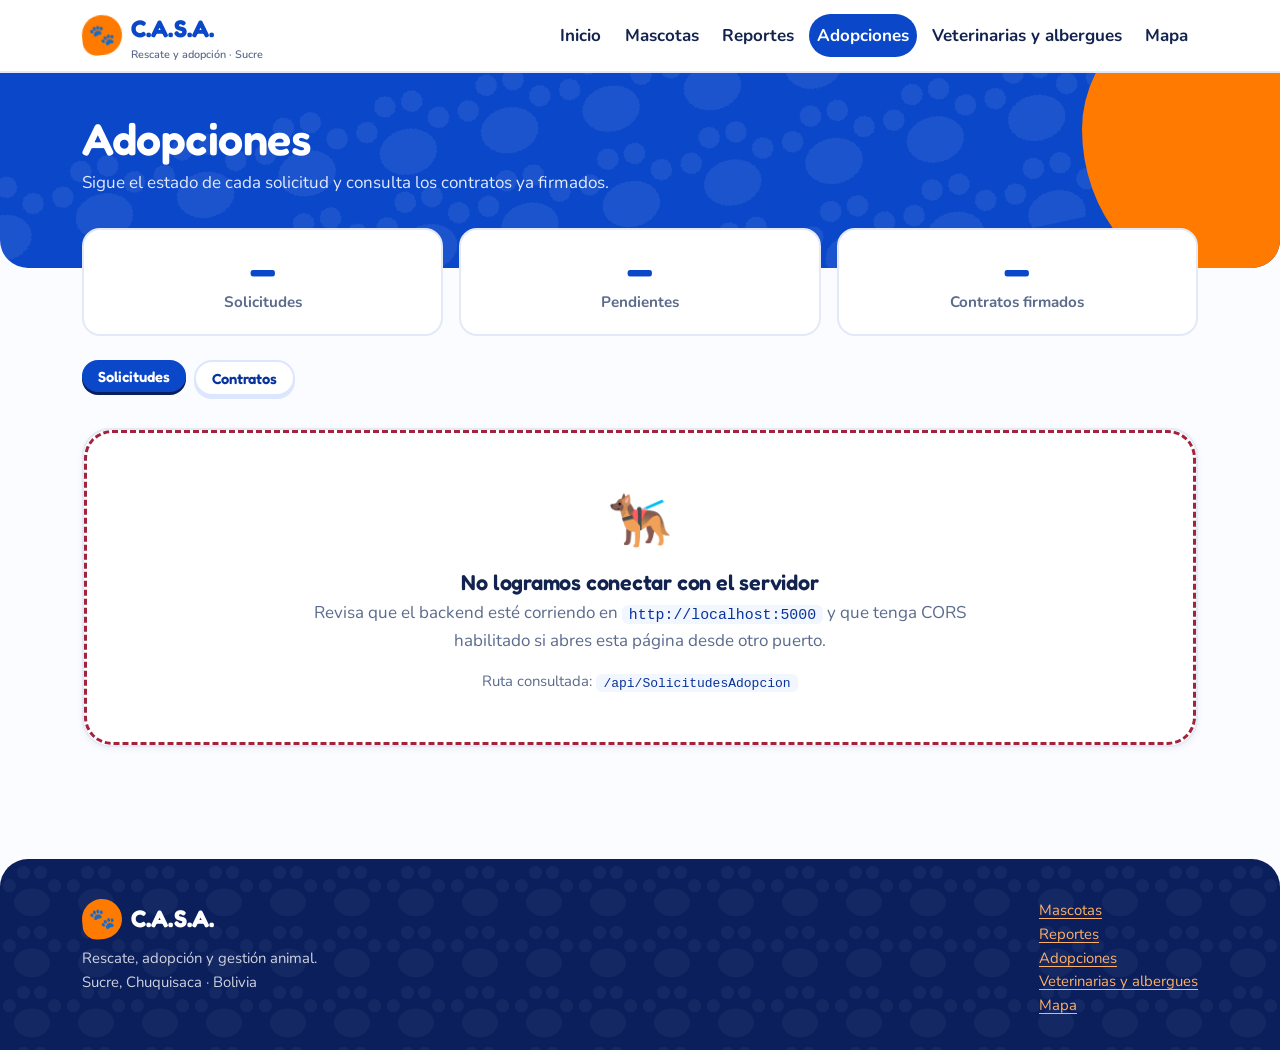
==== wwwroot/adopciones.html @ 9ccaa305 "Adelanto Fronted" ====
<!DOCTYPE html>
<html lang="es">
<head>
  <meta charset="utf-8">
  <meta name="viewport" content="width=device-width, initial-scale=1">
  <title>Adopciones · Proyecto C.A.S.A.</title>
  <link rel="preconnect" href="https://fonts.googleapis.com">
  <link rel="preconnect" href="https://fonts.gstatic.com" crossorigin>
  <link href="https://fonts.googleapis.com/css2?family=Fredoka:wght@500;600;700&family=Nunito:wght@400;600;700;800&display=swap" rel="stylesheet">
  <link href="https://cdn.jsdelivr.net/npm/bootstrap@5.3.3/dist/css/bootstrap.min.css" rel="stylesheet"
        integrity="sha384-QWTKZyjpPEjISv5WaRU9OFeRpok6YctnYmDr5pNlyT2bRjXh0JMhjY6hW+ALEwIH" crossorigin="anonymous">
  <link href="css/styles.css" rel="stylesheet">
</head>
<body data-page="adopciones">
  <div id="casa-nav"></div>

  <main id="contenido" class="casa-main">
    <header class="casa-hero casa-hero--page">
      <div class="container">
        <h1>Adopciones</h1>
        <p>Sigue el estado de cada solicitud y consulta los contratos ya firmados.</p>
      </div>
    </header>

    <div class="container casa-overlap">
      <div class="row row-cols-1 row-cols-sm-3 g-3 mb-4">
        <div class="col"><div class="casa-counter"><strong id="k-total">—</strong><span>Solicitudes</span></div></div>
        <div class="col"><div class="casa-counter"><strong id="k-pend">—</strong><span>Pendientes</span></div></div>
        <div class="col"><div class="casa-counter"><strong id="k-contratos">—</strong><span>Contratos firmados</span></div></div>
      </div>

      <ul class="nav nav-pills gap-2 mb-3" id="pestanas" role="tablist">
        <li class="nav-item" role="presentation">
          <button class="btn-casa-ghost btn-casa btn-casa-sm active" id="tab-sol" data-bs-toggle="pill" data-bs-target="#panel-sol" type="button" role="tab" aria-controls="panel-sol" aria-selected="true">Solicitudes</button>
        </li>
        <li class="nav-item" role="presentation">
          <button class="btn-casa-ghost btn-casa btn-casa-sm" id="tab-con" data-bs-toggle="pill" data-bs-target="#panel-con" type="button" role="tab" aria-controls="panel-con" aria-selected="false">Contratos</button>
        </li>
      </ul>

      <div class="tab-content">
        <div class="tab-pane fade show active" id="panel-sol" role="tabpanel" aria-labelledby="tab-sol" tabindex="0">
          <div class="d-flex flex-wrap gap-2 mb-3" id="chips" role="group" aria-label="Filtrar por estado"></div>
          <div class="casa-table-wrap" id="tabla" aria-live="polite">
            <div class="casa-skeleton" style="min-height:240px" aria-hidden="true"></div>
          </div>
        </div>
        <div class="tab-pane fade" id="panel-con" role="tabpanel" aria-labelledby="tab-con" tabindex="0">
          <div class="row g-3 row-cols-1 row-cols-md-2 row-cols-xl-3" id="contratos"></div>
        </div>
      </div>
    </div>
  </main>

  <div id="casa-footer"></div>

  <script src="https://cdn.jsdelivr.net/npm/bootstrap@5.3.3/dist/js/bootstrap.bundle.min.js"
          integrity="sha384-YvpcrYf0tY3lHB60NNkmXc5s9fDVZLESaAA55NDzOxhy9GkcIdslK1eN7N6jIeHz" crossorigin="anonymous"></script>
  <script src="js/common.js"></script>
  <script>
    (async function () {
      const E = CASA.endpoints, g = CASA.g, esc = CASA.esc;
      const $ = (id) => document.getElementById(id);

      /* El botón activo de las pestañas usa el estilo "azul" */
      $('pestanas').addEventListener('shown.bs.tab', (ev) => {
        document.querySelectorAll('#pestanas .btn-casa').forEach((b) => b.classList.toggle('btn-casa-blue', b === ev.target));
        document.querySelectorAll('#pestanas .btn-casa').forEach((b) => b.classList.toggle('btn-casa-ghost', b !== ev.target));
      });
      $('tab-sol').classList.replace('btn-casa-ghost', 'btn-casa-blue');

      /* ---------- Carga ---------- */
      const [sol, ado, mas] = await Promise.allSettled([
        CASA.api.list(E.solicitudes),
        CASA.api.list(E.adopciones),
        CASA.api.list(E.mascotas)
      ]);

      if (sol.status !== 'fulfilled') {
        CASA.ui.error($('tabla'), sol.reason, E.solicitudes);
        $('contratos').innerHTML = '';
        return;
      }

      const solicitudes = sol.value;
      const adopciones = ado.status === 'fulfilled' ? ado.value : [];
      const mascotasById = mas.status === 'fulfilled' ? CASA.byId(mas.value) : {};
      const solById = CASA.byId(solicitudes);
      const contratoPorSolicitud = Object.fromEntries(adopciones.map((a) => [g(a, 'solicitudId'), a]));

      const mascotaDe = (s) => g(s, 'mascotas', 'mascota') || mascotasById[g(s, 'mascotaId')];

      /* ---------- Contadores ---------- */
      $('k-total').textContent = solicitudes.length;
      $('k-pend').textContent = solicitudes.filter((s) => CASA.estadoClass(g(s, 'estado')) === 'is-wait').length;
      $('k-contratos').textContent = ado.status === 'fulfilled' ? adopciones.length : '—';

      /* ---------- Solicitudes ---------- */
      let filtro = '';
      const estados = [...new Set(solicitudes.map((s) => g(s, 'estado')).filter(Boolean))];
      $('chips').innerHTML = ['', ...estados].map((e) =>
        `<button type="button" class="casa-chip ${e === '' ? 'is-active' : ''}" data-estado="${esc(e)}" aria-pressed="${e === ''}">${e === '' ? 'Todas' : esc(e)}</button>`).join('');
      $('chips').addEventListener('click', (ev) => {
        const chip = ev.target.closest('.casa-chip');
        if (!chip) return;
        filtro = chip.dataset.estado;
        $('chips').querySelectorAll('.casa-chip').forEach((c) => {
          c.classList.toggle('is-active', c === chip);
          c.setAttribute('aria-pressed', c === chip);
        });
        renderSolicitudes();
      });

      function renderSolicitudes() {
        const lista = solicitudes
          .filter((s) => !filtro || g(s, 'estado') === filtro)
          .sort((a, b) => new Date(g(b, 'fecha')) - new Date(g(a, 'fecha')));

        if (!lista.length) {
          CASA.ui.empty($('tabla'), '📭', 'No hay solicitudes para mostrar',
            solicitudes.length ? 'Prueba con otro estado.' : 'Las solicitudes de adopción aparecerán aquí cuando alguien las envíe.');
          return;
        }
        $('tabla').innerHTML = `
          <div class="table-responsive">
            <table class="table casa-table">
              <thead><tr><th>Mascota</th><th>Ciudadano</th><th>Fecha</th><th>Estado</th><th>Contrato</th></tr></thead>
              <tbody>
                ${lista.map((s) => {
                  const m = mascotaDe(s);
                  const foto = CASA.imgUrl(g(m, 'foto'));
                  const ciu = g(s, 'ciudadanos', 'ciudadano');
                  const barrio = g(ciu, 'barrio');
                  const contrato = contratoPorSolicitud[g(s, 'id')];
                  return `<tr>
                    <td><div class="cell-pet">
                      ${foto ? `<img src="${esc(foto)}" alt="" loading="lazy" data-fallback>` : `<span class="thumb-fallback" aria-hidden="true">${CASA.especieEmoji(g(m, 'especie'))}</span>`}
                      <span>${esc(g(m, 'nombre') || 'Mascota #' + g(s, 'mascotaId'))}</span>
                    </div></td>
                    <td>#${esc(g(s, 'ciudadanoId'))}${barrio ? `<br><small class="text-muted">${esc(barrio)}</small>` : ''}</td>
                    <td class="text-nowrap">${CASA.fmtDate(g(s, 'fecha'))}</td>
                    <td>${CASA.badge(g(s, 'estado'))}</td>
                    <td>${contrato ? `<span class="casa-badge is-done">${esc(g(contrato, 'numeroSerie') || 'Firmado')}</span>` : '<span class="text-muted">—</span>'}</td>
                  </tr>`;
                }).join('')}
              </tbody>
            </table>
          </div>`;
      }
      renderSolicitudes();

      /* ---------- Contratos ---------- */
      const cont = $('contratos');
      if (ado.status !== 'fulfilled') {
        CASA.ui.error(cont, ado.reason, E.adopciones);
      } else if (!adopciones.length) {
        CASA.ui.empty(cont, '📄', 'Todavía no hay contratos firmados', 'Cuando se apruebe una adopción, su contrato aparecerá aquí.');
      } else {
        cont.innerHTML = adopciones
          .sort((a, b) => new Date(g(b, 'fecha')) - new Date(g(a, 'fecha')))
          .map((a) => {
            const s = g(a, 'solicitudesAdopcion') || solById[g(a, 'solicitudId')];
            const m = s && mascotaDe(s);
            const firma = String(g(a, 'firma') || '');
            const firmaImg = /^data:image\/(png|jpe?g|webp);base64,[a-z0-9+/=]+$/i.test(firma);
            return `
              <div class="col"><article class="casa-contract">
                <div class="d-flex align-items-start gap-3">
                  <span class="casa-card__icon casa-card__icon--orange" aria-hidden="true">${CASA.especieEmoji(g(m, 'especie'))}</span>
                  <div>
                    <div class="casa-contract__serial">${esc(g(a, 'numeroSerie') || 'Sin número')}</div>
                    <div class="fw-bold">${esc(g(m, 'nombre') || 'Solicitud #' + g(a, 'solicitudId'))}</div>
                    <small class="text-muted">Firmado el ${CASA.fmtDate(g(a, 'fecha'))}</small>
                  </div>
                </div>
                <div class="casa-contract__sign">
                  ${firmaImg ? `<img src="${esc(firma)}" alt="Firma del adoptante">` : (firma ? 'Firma: ' + esc(firma) : 'Sin firma registrada')}
                </div>
              </article></div>`;
          }).join('');
      }
    })();
  </script>
</body>
</html>
---- wwwroot/css/styles.css ----
/* ==========================================================================
   Proyecto C.A.S.A. — Rescate, adopción y gestión animal · Sucre, Bolivia
   Hoja de estilos principal (se carga DESPUÉS de Bootstrap 5)
   --------------------------------------------------------------------------
   Idea visual: la "placa de collar". El nombre de cada mascota va en una
   placa con agujerito y la cinta de color del distrito hace de collar.
   Paleta: naranja vibrante + azul cobalto sobre fondos limpios.
   Para ajustar los colores a tu imagen de referencia, cambia SOLO los
   valores de la sección :root.
   ========================================================================== */

/* ---------- 1. Tokens ---------------------------------------------------- */
:root {
  /* Naranja vibrante */
  --casa-orange-50:  #FFF6EC;
  --casa-orange-100: #FFE6CC;
  --casa-orange-300: #FFB066;
  --casa-orange-500: #FF7A00;   /* principal */
  --casa-orange-600: #E86300;
  --casa-orange-800: #8F3D00;   /* texto sobre fondos naranja claro */

  /* Azul cobalto / real */
  --casa-blue-50:  #F2F6FF;
  --casa-blue-100: #DCE6FF;
  --casa-blue-300: #7FA0F0;
  --casa-blue-600: #0B47C9;     /* principal */
  --casa-blue-700: #08339A;
  --casa-blue-900: #0A1F5C;

  /* Neutros */
  --casa-white: #FFFFFF;
  --casa-ink:   #12234F;        /* texto */
  --casa-muted: #5B6B8C;
  --casa-line:  #E3E9F6;
  --casa-bg:    #FBFCFF;

  /* Solo para estados negativos (rechazado, cerrado) */
  --casa-danger-50:  #FDECEF;
  --casa-danger-700: #A3223C;

  /* Forma y sombra */
  --casa-r-sm: 12px;
  --casa-r-md: 18px;
  --casa-r-lg: 28px;
  --casa-r-pill: 999px;
  --casa-shadow-sm: 0 2px 6px rgba(18, 35, 79, .06);
  --casa-shadow-md: 0 10px 28px rgba(18, 35, 79, .10);
  --casa-shadow-pop: 0 6px 0 var(--casa-blue-700);

  /* Tipografía */
  --casa-font-display: "Fredoka", "Baloo 2", "Trebuchet MS", system-ui, sans-serif;
  --casa-font-body: "Nunito", system-ui, -apple-system, "Segoe UI", sans-serif;

  /* Huella de patita (SVG embebido, se usa como patrón) */
  --casa-paw: url("data:image/svg+xml,%3Csvg xmlns='http://www.w3.org/2000/svg' viewBox='0 0 68 64'%3E%3Cg fill='%23ffffff'%3E%3Ccircle cx='10' cy='28' r='7'/%3E%3Ccircle cx='25' cy='14' r='7'/%3E%3Ccircle cx='43' cy='14' r='7'/%3E%3Ccircle cx='58' cy='28' r='7'/%3E%3Cellipse cx='34' cy='46' rx='19' ry='15'/%3E%3C/g%3E%3C/svg%3E");

  /* Puentes hacia Bootstrap 5 */
  --bs-body-font-family: var(--casa-font-body);
  --bs-body-color: var(--casa-ink);
  --bs-body-bg: var(--casa-bg);
  --bs-link-color: var(--casa-blue-600);
  --bs-link-hover-color: var(--casa-blue-700);
  --bs-border-color: var(--casa-line);
  --bs-border-radius: var(--casa-r-sm);
  --bs-border-radius-lg: var(--casa-r-md);
  --bs-border-radius-pill: var(--casa-r-pill);
}

/* ---------- 2. Base ------------------------------------------------------ */
html { scroll-behavior: smooth; }

body {
  font-family: var(--casa-font-body);
  font-size: 1.0625rem;
  line-height: 1.6;
  color: var(--casa-ink);
  background: var(--casa-bg);
  -webkit-font-smoothing: antialiased;
}

h1, h2, h3, h4, h5, h6,
.casa-display {
  font-family: var(--casa-font-display);
  font-weight: 600;
  line-height: 1.15;
  letter-spacing: -.01em;
  color: var(--casa-ink);
}

h1 { font-size: clamp(2.2rem, 5vw, 3.6rem); }
h2 { font-size: clamp(1.6rem, 3vw, 2.2rem); }
h3 { font-size: 1.35rem; }

p { max-width: 68ch; }
.text-muted, .casa-muted { color: var(--casa-muted) !important; }

a { text-underline-offset: 3px; }

:focus-visible {
  outline: 3px solid var(--casa-orange-500);
  outline-offset: 3px;
  border-radius: 6px;
}

::selection { background: var(--casa-orange-100); color: var(--casa-ink); }

.casa-main { min-height: 60vh; padding-bottom: 4rem; }

/* ---------- 3. Navegación ------------------------------------------------ */
.casa-nav {
  background: rgba(255, 255, 255, .92);
  backdrop-filter: blur(8px);
  border-bottom: 2px solid var(--casa-line);
  padding-block: .6rem;
}

.casa-brand {
  display: inline-flex;
  align-items: center;
  gap: .55rem;
  font-family: var(--casa-font-display);
  font-weight: 700;
  font-size: 1.5rem;
  color: var(--casa-blue-600);
  text-decoration: none;
  letter-spacing: .02em;
}
.casa-brand:hover { color: var(--casa-blue-700); }
.casa-brand__logo {
  display: grid;
  place-items: center;
  width: 2.5rem;
  height: 2.5rem;
  border-radius: 50% 50% 50% 14px;
  background: var(--casa-orange-500);
  font-size: 1.3rem;
  transform: rotate(-6deg);
}
.casa-brand small {
  display: block;
  font-family: var(--casa-font-body);
  font-weight: 600;
  font-size: .68rem;
  letter-spacing: 0;
  color: var(--casa-muted);
  line-height: 1;
  margin-top: .15rem;
}

.casa-nav .nav-link {
  font-weight: 700;
  color: var(--casa-ink);
  border-radius: var(--casa-r-pill);
  padding: .5rem 1rem;
  margin-inline: .1rem;
}
.casa-nav .nav-link:hover { background: var(--casa-blue-50); color: var(--casa-blue-700); }
.casa-nav .nav-link.active {
  background: var(--casa-blue-600);
  color: var(--casa-white);
}
.casa-nav .navbar-toggler { border: 2px solid var(--casa-blue-600); border-radius: var(--casa-r-sm); }

/* ---------- 4. Botones --------------------------------------------------- */
.btn-casa,
.btn-casa-blue,
.btn-casa-ghost {
  --_bg: var(--casa-orange-500);
  --_fg: var(--casa-ink);
  --_edge: var(--casa-orange-800);
  display: inline-flex;
  align-items: center;
  justify-content: center;
  gap: .5rem;
  font-family: var(--casa-font-display);
  font-weight: 600;
  font-size: 1.05rem;
  line-height: 1.2;
  padding: .7rem 1.5rem;
  border: 0;
  border-radius: var(--casa-r-pill);
  background: var(--_bg);
  color: var(--_fg);
  box-shadow: 0 4px 0 var(--_edge);
  text-decoration: none;
  cursor: pointer;
  transition: transform .12s ease, box-shadow .12s ease, background-color .12s ease;
}
.btn-casa:hover,
.btn-casa-blue:hover,
.btn-casa-ghost:hover {
  transform: translateY(-2px);
  box-shadow: 0 6px 0 var(--_edge);
  color: var(--_fg);
}
.btn-casa:active,
.btn-casa-blue:active,
.btn-casa-ghost:active {
  transform: translateY(3px);
  box-shadow: 0 1px 0 var(--_edge);
}
.btn-casa:disabled, .btn-casa-blue:disabled, .btn-casa-ghost:disabled,
.btn-casa[disabled], .btn-casa-blue[disabled] {
  opacity: .55;
  pointer-events: none;
  box-shadow: none;
}

.btn-casa-blue { --_bg: var(--casa-blue-600); --_fg: #fff; --_edge: var(--casa-blue-900); }
.btn-casa-ghost {
  --_bg: var(--casa-white);
  --_fg: var(--casa-blue-700);
  --_edge: var(--casa-blue-100);
  border: 2px solid var(--casa-blue-100);
}
.btn-casa-sm { font-size: .92rem; padding: .45rem 1rem; box-shadow: 0 3px 0 var(--_edge); }
.btn-casa-lg { font-size: 1.2rem; padding: .9rem 2rem; }

/* Botón dentro del hero (fondo azul): el sombreado usa un azul más oscuro */
.casa-hero .btn-casa       { --_edge: #B34F00; }
.casa-hero .btn-casa-ghost { --_bg: transparent; --_fg: #fff; --_edge: rgba(255,255,255,.25); border-color: rgba(255,255,255,.55); }

/* ---------- 5. Hero ------------------------------------------------------ */
.casa-hero {
  position: relative;
  overflow: hidden;
  isolation: isolate;
  color: #fff;
  background: var(--casa-blue-600);
  border-radius: 0 0 var(--casa-r-lg) var(--casa-r-lg);
  padding: clamp(3rem, 8vw, 6rem) 0 clamp(5rem, 10vw, 8rem);
}
.casa-hero::before {            /* patrón de patitas */
  content: "";
  position: absolute;
  inset: 0;
  z-index: -2;
  background-image: var(--casa-paw);
  background-size: 74px;
  opacity: .07;
  transform: rotate(-12deg) scale(1.4);
}
.casa-hero::after {             /* mancha naranja */
  content: "";
  position: absolute;
  z-index: -1;
  right: -8%;
  top: -30%;
  width: min(46vw, 520px);
  aspect-ratio: 1;
  background: var(--casa-orange-500);
  border-radius: 58% 42% 55% 45% / 48% 56% 44% 52%;
}
.casa-hero h1, .casa-hero h2 { color: #fff; }
.casa-hero:not(.casa-hero--page) .container > h1 { max-width: 14ch; }   /* no invade la mancha naranja */
.casa-hero .lead { color: rgba(255,255,255,.88); font-size: 1.2rem; max-width: 46ch; }

.casa-hero--page { padding: 2.5rem 0 4.5rem; }
.casa-hero--page::after { width: min(30vw, 300px); top: -45%; }
.casa-hero--page h1 { font-size: clamp(1.9rem, 4vw, 2.8rem); margin-bottom: .3rem; }
.casa-hero--page p { margin: 0; color: rgba(255,255,255,.88); }

.casa-hero__stat {
  display: inline-flex;
  align-items: baseline;
  gap: .5rem;
  background: rgba(255,255,255,.12);
  border: 2px solid rgba(255,255,255,.25);
  border-radius: var(--casa-r-pill);
  padding: .35rem 1rem;
  font-weight: 700;
}
.casa-hero__stat strong { font-family: var(--casa-font-display); font-size: 1.4rem; color: var(--casa-orange-300); }

/* Entrada del hero: único movimiento automático del sitio */
@keyframes casa-pop-in {
  from { opacity: 0; transform: translateY(14px) scale(.98); }
  to   { opacity: 1; transform: none; }
}
.casa-hero .container > * { animation: casa-pop-in .5s cubic-bezier(.2,.8,.3,1) both; }
.casa-hero .container > *:nth-child(2) { animation-delay: .08s; }
.casa-hero .container > *:nth-child(3) { animation-delay: .16s; }
.casa-hero .container > *:nth-child(4) { animation-delay: .24s; }

/* Elementos que "suben" para solapar el hero */
.casa-overlap { margin-top: -3.5rem; position: relative; z-index: 2; }

/* ---------- 6. Secciones / titulares ------------------------------------ */
.casa-section { padding-block: 3rem; }
.casa-section-title { display: flex; align-items: center; gap: .6rem; margin-bottom: 1.25rem; }
.casa-section-title::after {
  content: "";
  flex: 1;
  height: 0;
  border-top: 3px dotted var(--casa-orange-300);
  min-width: 2rem;
}

/* ---------- 7. Accesos directos (home) ---------------------------------- */
.casa-quick {
  display: flex;
  flex-direction: column;
  gap: .35rem;
  height: 100%;
  padding: 1.4rem 1.4rem 1.2rem;
  background: var(--casa-white);
  border: 2px solid var(--casa-line);
  border-radius: var(--casa-r-lg);
  box-shadow: var(--casa-shadow-md);
  color: var(--casa-ink);
  text-decoration: none;
  transition: transform .15s ease, border-color .15s ease;
}
.casa-quick:hover { transform: translateY(-4px); border-color: var(--casa-orange-500); color: var(--casa-ink); }
.casa-quick__icon {
  display: grid;
  place-items: center;
  width: 3.4rem;
  height: 3.4rem;
  font-size: 1.8rem;
  border-radius: 18px 18px 18px 6px;
  background: var(--casa-orange-100);
  margin-bottom: .4rem;
}
.casa-quick:nth-child(even) .casa-quick__icon,
.col:nth-child(even) .casa-quick__icon { background: var(--casa-blue-100); }
.casa-quick h3 { margin: 0; font-size: 1.25rem; }
.casa-quick p { margin: 0; font-size: .95rem; color: var(--casa-muted); }

/* Cifras de la home */
.casa-counter {
  text-align: center;
  padding: 1.2rem 1rem;
  background: var(--casa-white);
  border-radius: var(--casa-r-md);
  border: 2px solid var(--casa-line);
}
.casa-counter strong {
  display: block;
  font-family: var(--casa-font-display);
  font-size: 2.4rem;
  line-height: 1;
  color: var(--casa-blue-600);
}
.casa-counter span { font-weight: 700; color: var(--casa-muted); font-size: .95rem; }

/* Banda de llamada a la acción */
.casa-cta {
  position: relative;
  overflow: hidden;
  background: var(--casa-orange-500);
  border-radius: var(--casa-r-lg);
  padding: 2.5rem clamp(1.5rem, 5vw, 3.5rem);
  color: var(--casa-ink);
}
.casa-cta::before {
  content: "";
  position: absolute;
  inset: 0;
  background-image: var(--casa-paw);
  background-size: 70px;
  opacity: .12;
  transform: rotate(10deg) scale(1.3);
  pointer-events: none;
}
.casa-cta > * { position: relative; }
.casa-cta h2 { margin-bottom: .4rem; }

/* ---------- 8. Filtros --------------------------------------------------- */
.casa-filters {
  display: flex;
  flex-wrap: wrap;
  gap: .75rem;
  align-items: center;
  background: var(--casa-white);
  border: 2px solid var(--casa-line);
  border-radius: var(--casa-r-lg);
  padding: .9rem 1.1rem;
  box-shadow: var(--casa-shadow-md);
}
.casa-filters .form-control,
.casa-filters .form-select { max-width: 220px; }
.casa-filters .casa-search { flex: 1 1 220px; max-width: none; }

.casa-chip {
  display: inline-flex;
  align-items: center;
  gap: .35rem;
  padding: .3rem .8rem;
  border-radius: var(--casa-r-pill);
  border: 2px solid var(--casa-line);
  background: var(--casa-white);
  font-weight: 700;
  font-size: .9rem;
  color: var(--casa-ink);
  cursor: pointer;
  transition: background-color .12s ease, border-color .12s ease;
}
.casa-chip:hover { border-color: var(--casa-blue-300); }
.casa-chip.is-active { background: var(--casa-blue-600); border-color: var(--casa-blue-600); color: #fff; }

/* ---------- 9. Tarjeta de mascota (placa de collar) --------------------- */
.pet-card {
  position: relative;
  display: flex;
  flex-direction: column;
  height: 100%;
  background: var(--casa-white);
  border: 2px solid var(--casa-line);
  border-radius: var(--casa-r-lg);
  box-shadow: var(--casa-shadow-sm);
  overflow: hidden;
  transition: transform .15s ease, box-shadow .15s ease, border-color .15s ease;
}
.pet-card:hover {
  transform: translateY(-4px);
  box-shadow: var(--casa-shadow-md);
  border-color: var(--casa-orange-300);
}

.pet-card__photo {
  position: relative;
  aspect-ratio: 4 / 3;
  background: linear-gradient(135deg, var(--casa-orange-100), var(--casa-blue-100));
  overflow: hidden;
}
.pet-card__photo img { position: relative; z-index: 1; width: 100%; height: 100%; object-fit: cover; display: block; }
.pet-card__photo .pet-card__fallback {
  position: absolute;
  inset: 0;
  display: grid;
  place-items: center;
  font-size: 4.5rem;
}
.pet-card__ribbon {          /* cinta del distrito, como un collar */
  z-index: 2;
  position: absolute;
  left: 0;
  right: 0;
  bottom: 0;
  height: 10px;
  background: var(--ribbon, var(--casa-orange-500));
}
.pet-card__status { position: absolute; z-index: 2; top: .8rem; right: .8rem; }

.pet-card__body { display: flex; flex-direction: column; gap: .7rem; padding: 0 1.2rem 1.2rem; flex: 1; }

.pet-tag {                   /* la placa */
  position: relative;
  align-self: flex-start;
  display: inline-flex;
  align-items: center;
  gap: .6rem;
  margin: -1.1rem 0 0 -.2rem;
  padding: .45rem 1.1rem .45rem .8rem;
  background: var(--casa-orange-500);
  color: var(--casa-ink);
  font-family: var(--casa-font-display);
  font-weight: 600;
  font-size: 1.3rem;
  line-height: 1.1;
  border-radius: 8px 22px 22px 8px;
  box-shadow: 0 3px 0 var(--casa-orange-800);
  transform: rotate(-2deg);
  z-index: 3;
}
.pet-tag::before {           /* agujero de la placa */
  content: "";
  width: .7rem;
  height: .7rem;
  border-radius: 50%;
  background: var(--casa-white);
  box-shadow: inset 0 2px 0 rgba(18,35,79,.25);
  flex: none;
}

.pet-card__meta { display: flex; flex-wrap: wrap; gap: .4rem; }
.pet-trait {
  display: inline-flex;
  align-items: center;
  gap: .3rem;
  padding: .2rem .65rem;
  background: var(--casa-blue-50);
  color: var(--casa-blue-700);
  border-radius: var(--casa-r-pill);
  font-size: .85rem;
  font-weight: 700;
}
.pet-card__desc {
  margin: 0;
  color: var(--casa-muted);
  font-size: .96rem;
  display: -webkit-box;
  -webkit-line-clamp: 3;
  -webkit-box-orient: vertical;
  overflow: hidden;
}
.pet-card__foot {
  margin-top: auto;
  display: flex;
  align-items: center;
  justify-content: space-between;
  gap: .6rem;
  padding-top: .6rem;
  border-top: 2px dotted var(--casa-line);
}
.pet-card__district { display: inline-flex; align-items: center; gap: .4rem; font-size: .88rem; font-weight: 700; color: var(--casa-muted); }
.ribbon-dot {
  display: inline-block;
  width: .85rem;
  height: .85rem;
  border-radius: 50%;
  background: var(--ribbon, var(--casa-orange-500));
  border: 2px solid var(--casa-white);
  box-shadow: 0 0 0 2px var(--casa-line);
  flex: none;
}

/* Tarjeta genérica (establecimientos, contratos, etc.) */
.casa-card {
  position: relative;
  height: 100%;
  background: var(--casa-white);
  border: 2px solid var(--casa-line);
  border-radius: var(--casa-r-lg);
  box-shadow: var(--casa-shadow-sm);
  padding: 1.3rem 1.3rem 1.2rem;
}
.casa-card__icon {
  display: grid;
  place-items: center;
  width: 3rem;
  height: 3rem;
  font-size: 1.6rem;
  border-radius: 16px 16px 16px 5px;
  background: var(--casa-blue-100);
  flex: none;
}
.casa-card__icon--orange { background: var(--casa-orange-100); }
.casa-card h3 { margin: 0; font-size: 1.2rem; }
.casa-card ul.casa-facts { list-style: none; margin: .8rem 0 0; padding: 0; display: grid; gap: .35rem; font-size: .95rem; }
.casa-facts li { display: flex; gap: .55rem; align-items: baseline; }
.casa-facts li > span:first-child { width: 1.3rem; text-align: center; flex: none; }

.stars { color: var(--casa-orange-500); letter-spacing: 2px; font-size: 1rem; white-space: nowrap; }
.stars .off { color: var(--casa-line); }

/* Contrato de adopción: ficha con borde punteado, como un certificado */
.casa-contract {
  position: relative;
  background: var(--casa-white);
  border: 3px dashed var(--casa-blue-300);
  border-radius: var(--casa-r-md);
  padding: 1.1rem 1.25rem;
  height: 100%;
}
.casa-contract__serial { font-family: var(--casa-font-display); font-size: 1.15rem; color: var(--casa-blue-700); word-break: break-all; }
.casa-contract__sign {
  margin-top: .6rem;
  padding-top: .5rem;
  border-top: 2px solid var(--casa-line);
  font-style: italic;
  color: var(--casa-muted);
  font-size: .95rem;
}

.casa-contract__sign img { max-height: 64px; max-width: 100%; display: block; }

/* ---------- 10. Badges de estado ---------------------------------------- */
.casa-badge {
  display: inline-flex;
  align-items: center;
  gap: .35rem;
  padding: .25rem .75rem;
  border-radius: var(--casa-r-pill);
  font-size: .82rem;
  font-weight: 800;
  line-height: 1.3;
  background: var(--casa-line);
  color: var(--casa-ink);
  white-space: nowrap;
}
.casa-badge::before { content: ""; width: .5rem; height: .5rem; border-radius: 50%; background: currentColor; }

.casa-badge.is-ok      { background: var(--casa-blue-100);   color: var(--casa-blue-700); }   /* disponible, aprobada, activo */
.casa-badge.is-wait    { background: var(--casa-orange-100); color: var(--casa-orange-800); } /* pendiente, en rescate */
.casa-badge.is-done    { background: var(--casa-blue-600);   color: #fff; }                   /* adoptado, completado */
.casa-badge.is-bad     { background: var(--casa-danger-50);  color: var(--casa-danger-700); } /* rechazada, cerrado */
.casa-badge.is-neutral { background: var(--casa-line);       color: var(--casa-ink); }

/* ---------- 11. Tablas --------------------------------------------------- */
.casa-table-wrap {
  background: var(--casa-white);
  border: 2px solid var(--casa-line);
  border-radius: var(--casa-r-lg);
  box-shadow: var(--casa-shadow-sm);
  overflow: hidden;
}
.casa-table-wrap .table-responsive { margin: 0; }
.casa-table {
  --bs-table-bg: transparent;
  margin: 0;
  vertical-align: middle;
}
.casa-table thead th {
  background: var(--casa-blue-50);
  color: var(--casa-blue-700);
  font-family: var(--casa-font-display);
  font-weight: 600;
  font-size: .95rem;
  border-bottom: 3px solid var(--casa-blue-100);
  padding: .9rem 1rem;
  white-space: nowrap;
}
.casa-table td { padding: .85rem 1rem; border-color: var(--casa-line); }
.casa-table tbody tr:hover > * { background: var(--casa-orange-50); }
.casa-table tbody tr:last-child td { border-bottom: 0; }
.casa-table--tight thead th, .casa-table--tight td { padding: .75rem .6rem; font-size: .95rem; }
.casa-table .cell-pet { display: flex; align-items: center; gap: .7rem; font-weight: 800; }
.casa-table .cell-pet img,
.casa-table .cell-pet .thumb-fallback {
  width: 2.6rem; height: 2.6rem; border-radius: 50%; object-fit: cover; flex: none;
  background: var(--casa-orange-100); display: grid; place-items: center; font-size: 1.3rem;
}

/* ---------- 12. Formularios --------------------------------------------- */
.casa-form-card {
  position: relative;
  background: var(--casa-white);
  border: 2px solid var(--casa-line);
  border-radius: var(--casa-r-lg);
  box-shadow: var(--casa-shadow-md);
  padding: 2rem 1.6rem 1.6rem;
}
.casa-form-card::before {            /* cinta naranja superior */
  content: "";
  position: absolute;
  left: 1.6rem;
  right: 1.6rem;
  top: -2px;
  height: 8px;
  border-radius: 0 0 8px 8px;
  background: repeating-linear-gradient(90deg, var(--casa-orange-500) 0 22px, var(--casa-blue-600) 22px 44px);
}
.casa-form-card h2 { font-size: 1.5rem; }

.casa-form-card .form-label, .modal .form-label { font-weight: 800; margin-bottom: .3rem; }
.form-control, .form-select {
  border: 2px solid var(--casa-line);
  border-radius: var(--casa-r-md);
  padding: .65rem 1rem;
  background-color: var(--casa-white);
  color: var(--casa-ink);
}
.form-control::placeholder { color: #98A4C0; }
.form-control:focus, .form-select:focus {
  border-color: var(--casa-orange-500);
  box-shadow: 0 0 0 .25rem rgba(255, 122, 0, .2);
  background-color: var(--casa-white);
}
.form-text { color: var(--casa-muted); }
.was-validated .form-control:invalid, .form-control.is-invalid { border-color: var(--casa-danger-700); }

/* ---------- 13. Mapa ----------------------------------------------------- */
.casa-map-shell {
  position: relative;
  border: 4px solid var(--casa-white);
  border-radius: var(--casa-r-lg);
  box-shadow: 0 0 0 2px var(--casa-line), var(--casa-shadow-md);
  overflow: hidden;
  background: var(--casa-blue-50);
}
#map { width: 100%; height: clamp(420px, 68vh, 680px); z-index: 1; }

.casa-map-legend {
  background: var(--casa-white);
  border: 2px solid var(--casa-line);
  border-radius: var(--casa-r-lg);
  padding: 1.1rem 1.2rem;
  box-shadow: var(--casa-shadow-sm);
}
.casa-map-legend h3 { font-size: 1.1rem; margin-bottom: .7rem; }
.casa-legend-item {
  display: flex;
  align-items: center;
  gap: .6rem;
  width: 100%;
  padding: .45rem .6rem;
  border: 0;
  border-radius: var(--casa-r-sm);
  background: transparent;
  text-align: left;
  font-weight: 700;
  color: var(--casa-ink);
  cursor: pointer;
}
.casa-legend-item:hover { background: var(--casa-blue-50); }
.casa-legend-item .count { margin-left: auto; color: var(--casa-muted); font-size: .85rem; }
.casa-legend-swatch {
  width: 1.1rem;
  height: 1.1rem;
  border-radius: 6px;
  background: var(--ribbon, var(--casa-orange-500));
  border: 2px solid var(--casa-white);
  box-shadow: 0 0 0 2px var(--casa-line);
  flex: none;
}

/* Marcadores y ventanas emergentes de Leaflet */
.casa-pin {
  display: grid;
  place-items: center;
  width: 38px;
  height: 38px;
  font-size: 19px;
  background: var(--casa-orange-500);
  border: 3px solid var(--casa-white);
  border-radius: 50% 50% 50% 8px;
  box-shadow: 0 3px 0 var(--casa-orange-800), 0 6px 12px rgba(18,35,79,.25);
  transform: rotate(-45deg);
}
.casa-pin > span { transform: rotate(45deg); line-height: 1; }
.casa-pin--blue { background: var(--casa-blue-600); box-shadow: 0 3px 0 var(--casa-blue-900), 0 6px 12px rgba(18,35,79,.25); }

.leaflet-popup-content-wrapper {
  border-radius: var(--casa-r-md);
  box-shadow: var(--casa-shadow-md);
  font-family: var(--casa-font-body);
  color: var(--casa-ink);
}
.leaflet-popup-content { margin: 14px 16px; font-size: .95rem; line-height: 1.45; }
.leaflet-popup-content h4 { font-family: var(--casa-font-display); font-size: 1.1rem; margin: 0 0 .25rem; }
.leaflet-container { font-family: var(--casa-font-body); background: var(--casa-blue-50); }

/* ---------- 14. Estados: cargando / vacío / error ----------------------- */
.casa-skeleton {
  border-radius: var(--casa-r-lg);
  min-height: 340px;
  background: linear-gradient(100deg, var(--casa-line) 30%, #F3F6FD 50%, var(--casa-line) 70%);
  background-size: 200% 100%;
  animation: casa-shimmer 1.3s linear infinite;
}
@keyframes casa-shimmer { to { background-position: -200% 0; } }

.casa-state {
  text-align: center;
  padding: 3rem 1.5rem;
  background: var(--casa-white);
  border: 3px dashed var(--casa-line);
  border-radius: var(--casa-r-lg);
}
.casa-state__emoji { font-size: 3.2rem; display: block; margin-bottom: .4rem; }
.casa-state h3 { margin-bottom: .3rem; }
.casa-state p { margin-inline: auto; color: var(--casa-muted); }
.casa-state--error { border-color: var(--casa-danger-700); }
.casa-state code { background: var(--casa-blue-50); color: var(--casa-blue-700); padding: .1rem .45rem; border-radius: 6px; }

/* Avisos (toasts) */
.casa-toast-zone { position: fixed; right: 1rem; bottom: 1rem; z-index: 2000; display: grid; gap: .6rem; max-width: min(92vw, 380px); }
.casa-toast {
  background: var(--casa-ink);
  color: #fff;
  padding: .8rem 1.1rem;
  border-radius: var(--casa-r-md);
  box-shadow: var(--casa-shadow-md);
  font-weight: 700;
  border-left: 8px solid var(--casa-orange-500);
}
.casa-toast.is-ok  { border-left-color: var(--casa-blue-300); }
.casa-toast.is-bad { border-left-color: #FF6B86; }

/* Modal de Bootstrap con la forma de la casa */
.modal-content { border: 0; border-radius: var(--casa-r-lg); box-shadow: var(--casa-shadow-md); }
.modal-header { border-bottom: 2px dotted var(--casa-line); }
.modal-footer { border-top: 2px dotted var(--casa-line); }

/* ---------- 15. Pie de página ------------------------------------------- */
.casa-footer {
  background: var(--casa-blue-900);
  color: rgba(255,255,255,.8);
  padding: 2.5rem 0 2rem;
  border-radius: var(--casa-r-lg) var(--casa-r-lg) 0 0;
  position: relative;
  overflow: hidden;
}
.casa-footer::before {
  content: "";
  position: absolute;
  inset: 0;
  background-image: var(--casa-paw);
  background-size: 64px;
  opacity: .04;
}
.casa-footer .container { position: relative; }
.casa-footer a { color: var(--casa-orange-300); }
.casa-footer .casa-brand { color: #fff; }

/* ---------- 16. Utilidades ---------------------------------------------- */
.casa-api-hint {
  display: inline-flex;
  align-items: center;
  gap: .4rem;
  font-size: .82rem;
  font-weight: 700;
  color: var(--casa-muted);
}
.casa-api-hint .dot { width: .6rem; height: .6rem; border-radius: 50%; background: var(--casa-line); }
.casa-api-hint.is-online .dot  { background: var(--casa-blue-600); }
.casa-api-hint.is-offline .dot { background: var(--casa-danger-700); }

.visually-hidden-focusable:focus { z-index: 3000; }

/* ---------- 17. Responsive y accesibilidad ------------------------------ */
@media (max-width: 575.98px) {
  .casa-filters .form-control, .casa-filters .form-select { max-width: none; flex: 1 1 100%; }
  .casa-hero::after { right: -30%; }
  .casa-table thead th, .casa-table td { padding: .7rem .75rem; }
  .btn-casa-lg { width: 100%; }
}

@media (prefers-reduced-motion: reduce) {
  html { scroll-behavior: auto; }
  *, *::before, *::after { animation: none !important; transition: none !important; }
}
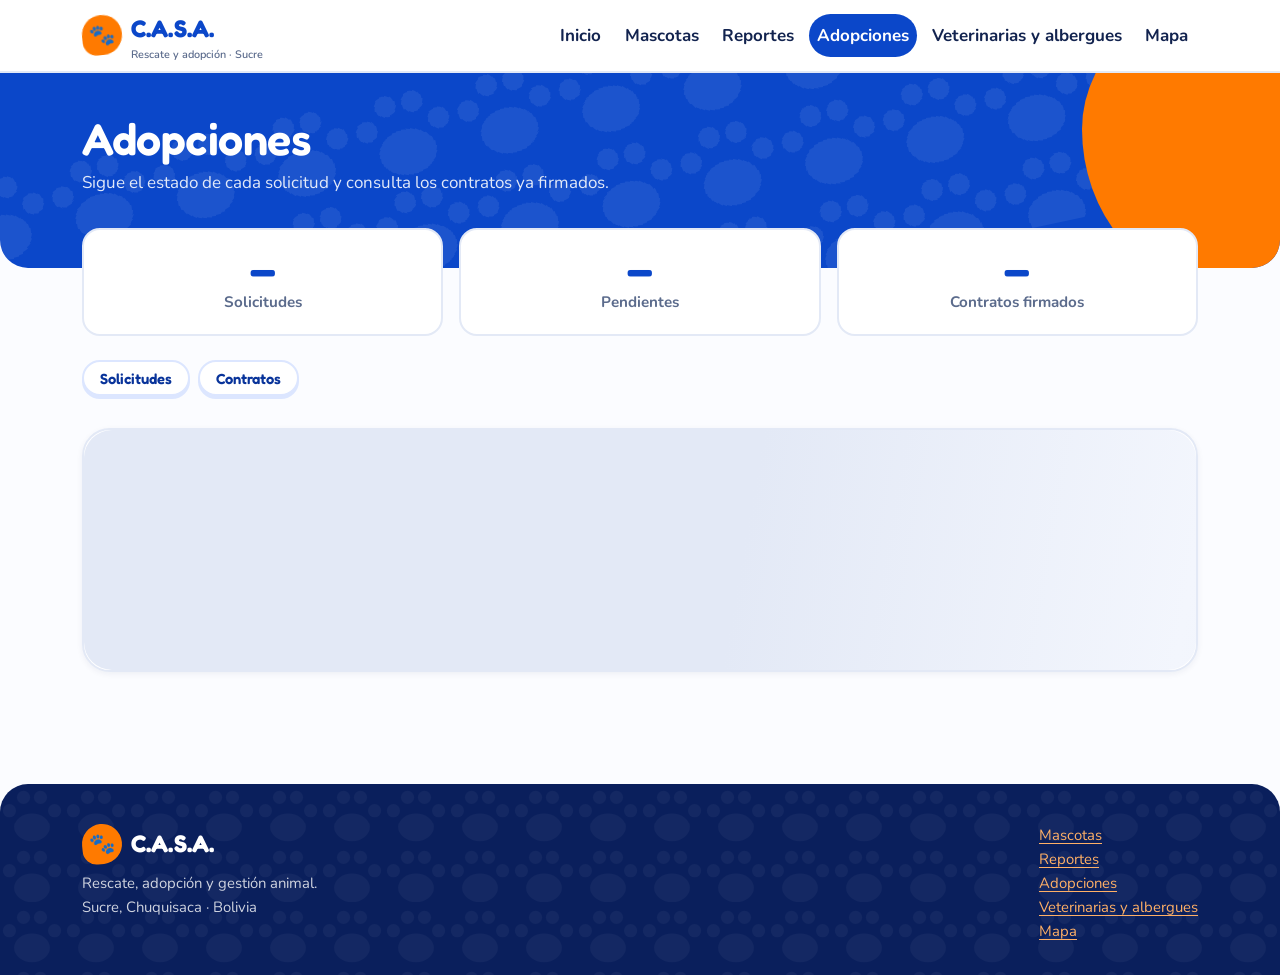
==== commit 9211790d: "login.html y actualizacion mapa" ====
--- a/wwwroot/adopciones.html
+++ b/wwwroot/adopciones.html
@@ -61,6 +61,15 @@
     (async function () {
       const E = CASA.endpoints, g = CASA.g, esc = CASA.esc;
       const $ = (id) => document.getElementById(id);
+
+      /* Esta sección es del equipo (Admin, CEMZOO, Albergue) */
+      if (!CASA.auth.hasRole('Admin', 'CEMZOO', 'Albergue')) {
+        document.querySelector('.casa-overlap').innerHTML = '<div id="acceso"></div>';
+        CASA.ui.locked($('acceso'), '');
+        if (CASA.auth.isLoggedIn()) $('acceso').querySelector('.casa-state').insertAdjacentHTML('beforeend',
+          '<a class="btn-casa mt-2" href="perfil.html">Ver mis solicitudes</a>');
+        return;
+      }
 
       /* El botón activo de las pestañas usa el estilo "azul" */
       $('pestanas').addEventListener('shown.bs.tab', (ev) => {
@@ -173,6 +182,9 @@
                     <small class="text-muted">Firmado el ${CASA.fmtDate(g(a, 'fecha'))}</small>
                   </div>
                 </div>
+                ${g(a, 'estado') ? `<div class="mt-2">${CASA.badge(g(a, 'estado'))}</div>` : ''}
+                ${g(a, 'condiciones') ? `<p class="small mt-2 mb-1"><strong>Condiciones:</strong> ${esc(g(a, 'condiciones'))}</p>` : ''}
+                ${g(a, 'observaciones') ? `<p class="small mb-1"><strong>Observaciones:</strong> ${esc(g(a, 'observaciones'))}</p>` : ''}
                 <div class="casa-contract__sign">
                   ${firmaImg ? `<img src="${esc(firma)}" alt="Firma del adoptante">` : (firma ? 'Firma: ' + esc(firma) : 'Sin firma registrada')}
                 </div>
@@ -182,4 +194,4 @@
     })();
   </script>
 </body>
-</html>
+</html>
